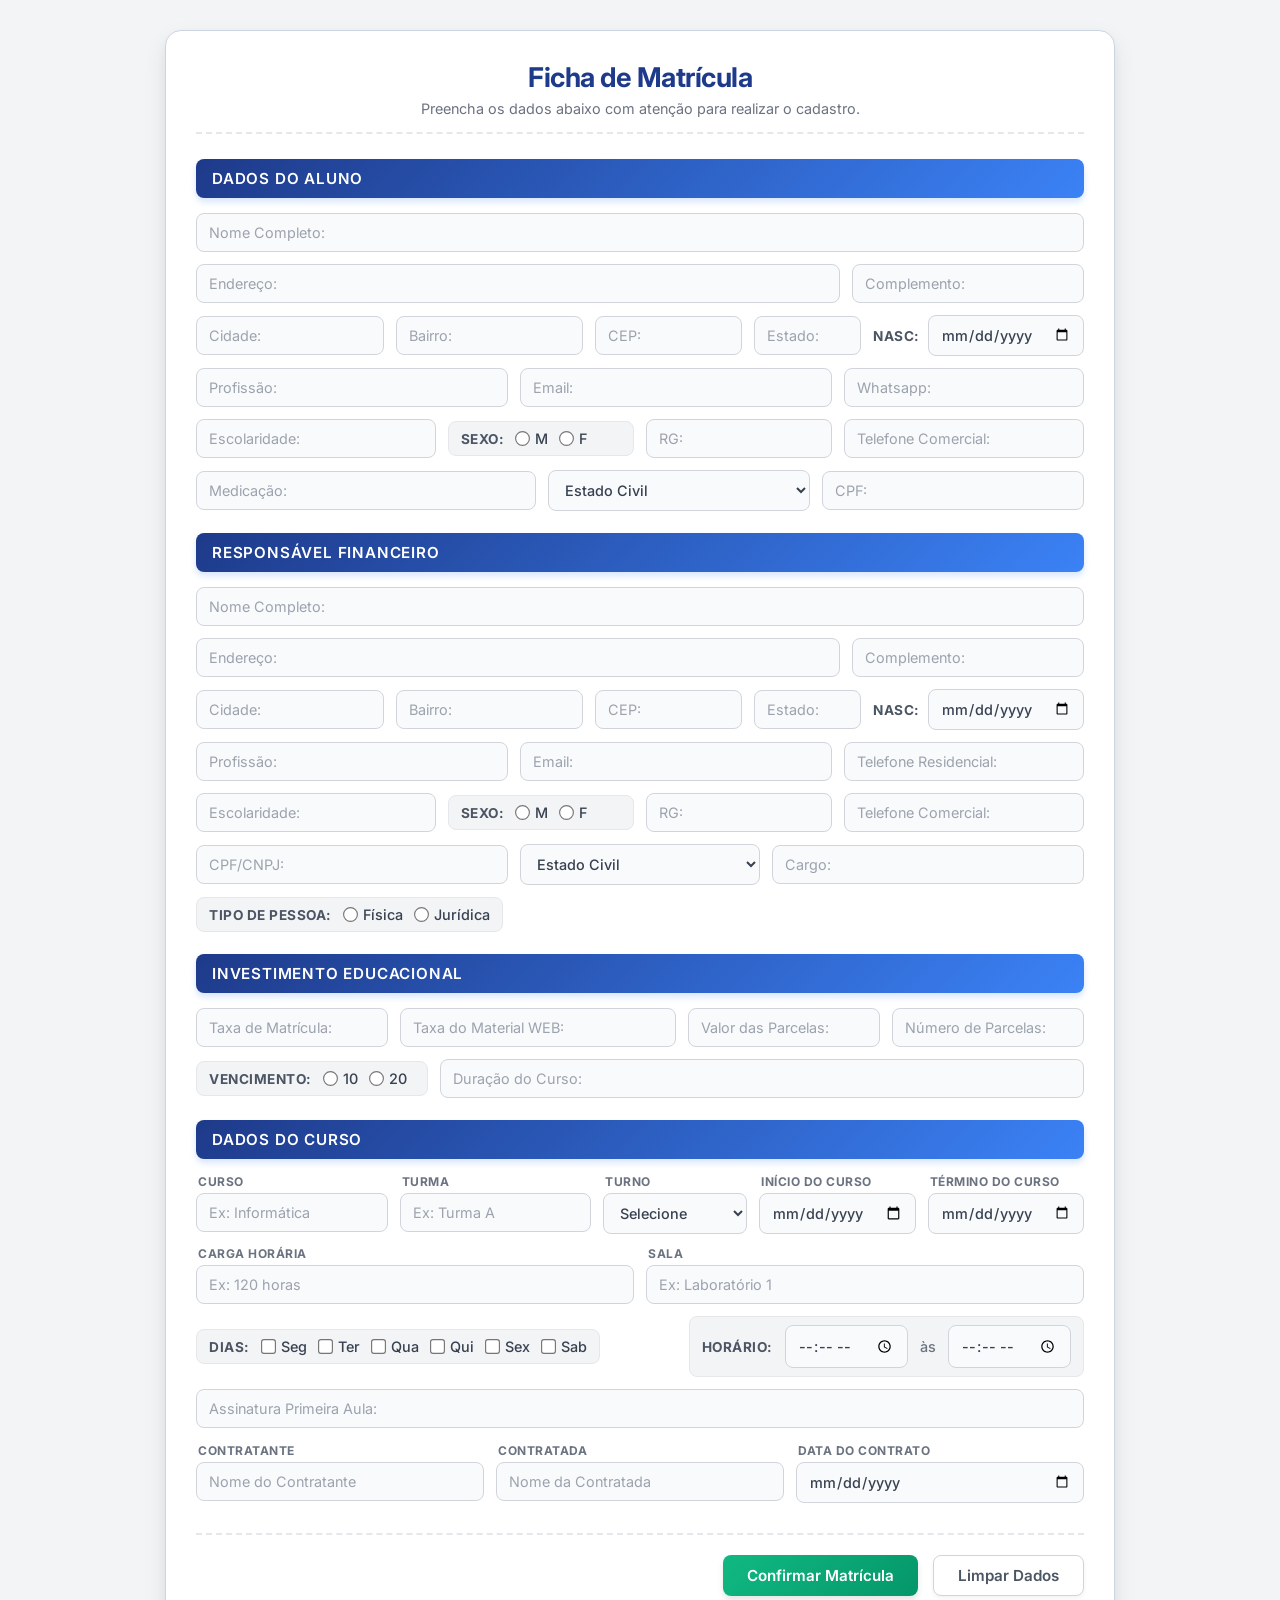
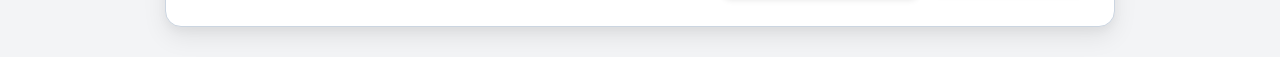
==== index.html @ 0d4e66a9 "layout 90% finalizado" ====
<!DOCTYPE html>
<html lang="pt-BR">
<head>
    <meta charset="UTF-8">
    <title>Ficha de Matrícula</title>
    <link rel="preconnect" href="https://fonts.googleapis.com">
    <link rel="preconnect" href="https://fonts.gstatic.com" crossorigin>
    <link href="https://fonts.googleapis.com/css2?family=Inter:wght@300;400;500;600;700&display=swap" rel="stylesheet">
    <link rel="stylesheet" href="css/style.css">
</head>
<body>

<form name="matricula" class="form-moderno">

    <div class="form-header">
        <h2>Ficha de Matrícula</h2>
        <p>Preencha os dados abaixo com atenção para realizar o cadastro.</p>
    </div>

    <div class="sessao">
        <h3 class="titulo-sessao">Dados do Aluno</h3>
        
        <div class="linha">
            <input type="text" placeholder="Nome Completo:" style="flex: 1;" required>
        </div>
        
        <div class="linha">
            <input type="text" placeholder="Endereço:" style="flex: 3;" required>
            <input type="text" placeholder="Complemento:" style="flex: 1;">
        </div>
        
        <div class="linha">
            <input type="text" placeholder="Cidade:" style="flex: 2;" required>
            <input type="text" placeholder="Bairro:" style="flex: 2;" required>
            <input type="text" placeholder="CEP:" style="flex: 1.5;" maxlength="9" oninput="mascaraCEP(this)">
            <input type="text" placeholder="Estado:" style="flex: 1;">
            
            <div style="flex: 1.8; display: flex; align-items: center; gap: 8px;">
                <strong class="label-destaque">Nasc:</strong>
                <input type="date" style="flex: 1;" title="Data de Nascimento" required>
            </div>
        </div>
        
        <div class="linha">
            <input type="text" placeholder="Profissão:" style="flex: 2;">
            <input type="email" placeholder="Email:" style="flex: 2;">
            <input type="text" placeholder="Whatsapp:" style="flex: 1.5;" maxlength="15" oninput="mascaraTelefone(this)" required>
        </div>
        
        <div class="linha">
            <input type="text" placeholder="Escolaridade:" style="flex: 2;" required>
            <div class="opcoes-inline" style="flex: 1.5;">
                <strong>Sexo:</strong>
                <label><input type="radio" name="sexo" required> M</label>
                <label><input type="radio" name="sexo"> F</label>
            </div>
            <input type="text" placeholder="RG:" style="flex: 1.5;" maxlength="12" oninput="mascaraRG(this)" required>
            <input type="text" placeholder="Telefone Comercial:" style="flex: 2;" maxlength="15" oninput="mascaraTelefone(this)">
        </div>

        <div class="linha">
            <input type="text" placeholder="Medicação:" style="flex: 2;">
            <select style="flex: 1.5;" required>
                <option value="" disabled selected>Estado Civil</option>
                <option value="Solteiro(a)">Solteiro(a)</option>
                <option value="Casado(a)">Casado(a)</option>
                <option value="Divorciado(a)">Divorciado(a)</option>
                <option value="Viúvo(a)">Viúvo(a)</option>
                <option value="União Estável">União Estável</option>
            </select>
            <input type="text" placeholder="CPF:" style="flex: 1.5;" maxlength="14" oninput="mascaraCPF(this)" required>
        </div>
    </div>

    <div class="sessao">
        <h3 class="titulo-sessao">Responsável Financeiro</h3>
        
        <div class="linha">
            <input type="text" placeholder="Nome Completo:" style="flex: 1;" required>
        </div>
        
        <div class="linha">
            <input type="text" placeholder="Endereço:" style="flex: 3;" required>
            <input type="text" placeholder="Complemento:" style="flex: 1;">
        </div>
        
        <div class="linha">
            <input type="text" placeholder="Cidade:" style="flex: 2;" required>
            <input type="text" placeholder="Bairro:" style="flex: 2;" required>
            <input type="text" placeholder="CEP:" style="flex: 1.5;" maxlength="9" oninput="mascaraCEP(this)">
            <input type="text" placeholder="Estado:" style="flex: 1;">
            
            <div style="flex: 1.8; display: flex; align-items: center; gap: 8px;">
                <strong class="label-destaque">Nasc:</strong>
                <input type="date" style="flex: 1;" title="Data de Nascimento" required>
            </div>
        </div>
        
        <div class="linha">
            <input type="text" placeholder="Profissão:" style="flex: 2;">
            <input type="email" placeholder="Email:" style="flex: 2;">
            <input type="text" placeholder="Telefone Residencial:" style="flex: 1.5;" maxlength="15" oninput="mascaraTelefone(this)" required>
        </div>
        
        <div class="linha">
            <input type="text" placeholder="Escolaridade:" style="flex: 2;" required>
            <div class="opcoes-inline" style="flex: 1.5;">
                <strong>Sexo:</strong>
                <label><input type="radio" name="sexo2" required> M</label>
                <label><input type="radio" name="sexo2"> F</label>
            </div>
            <input type="text" placeholder="RG:" style="flex: 1.5;" maxlength="12" oninput="mascaraRG(this)" required>
            <input type="text" placeholder="Telefone Comercial:" style="flex: 2;" maxlength="15" oninput="mascaraTelefone(this)">
        </div>

        <div class="linha">
            <input type="text" id="campoCpfCnpj" placeholder="CPF/CNPJ:" style="flex: 2;" maxlength="18" oninput="mascaraDinamica(this)" required>
            <select style="flex: 1.5;" required>
                <option value="" disabled selected>Estado Civil</option>
                <option value="Solteiro(a)">Solteiro(a)</option>
                <option value="Casado(a)">Casado(a)</option>
                <option value="Divorciado(a)">Divorciado(a)</option>
                <option value="Viúvo(a)">Viúvo(a)</option>
                <option value="União Estável">União Estável</option>
            </select>
            <input type="text" placeholder="Cargo:" style="flex: 2;">
        </div>

        <div class="linha">
            <div class="opcoes-inline">
                <strong>Tipo de Pessoa:</strong>
                <label><input type="radio" name="Pessoa" id="radioFisica"> Física</label>
                <label><input type="radio" name="Pessoa" id="radioJuridica"> Jurídica</label>
            </div>
        </div>
    </div>

    <div class="sessao">
        <h3 class="titulo-sessao">Investimento Educacional</h3>
        
        <div class="linha">
            <input type="text" inputmode="numeric" placeholder="Taxa de Matrícula:" style="flex: 1;" oninput="mascaraMoeda(this)" onkeypress="return event.charCode >= 48 && event.charCode <= 57" required>
            
            <input type="text" inputmode="numeric" placeholder="Taxa do Material WEB:" style="flex: 1.5;" oninput="mascaraMoeda(this)" onkeypress="return event.charCode >= 48 && event.charCode <= 57">
            
            <input type="text" inputmode="numeric" placeholder="Valor das Parcelas:" style="flex: 1;" oninput="mascaraMoeda(this)" onkeypress="return event.charCode >= 48 && event.charCode <= 57" required>
            
            <input type="number" placeholder="Número de Parcelas:" style="flex: 1;" required>
        </div>
        
        <div class="linha">
            <div class="opcoes-inline" style="flex: 1;">
                <strong>Vencimento:</strong>
                <label><input type="radio" name="Vencimento" required> 10</label>
                <label><input type="radio" name="Vencimento"> 20</label>
            </div>
            <input type="text" placeholder="Duração do Curso:" style="flex: 3;" required>
        </div>
    </div>

    <div class="sessao">
        <h3 class="titulo-sessao">Dados do Curso</h3>
        
        <div class="linha alinha-topo">
            <div class="bloco-label" style="flex: 2;">
                <label>Curso</label>
                <input type="text" placeholder="Ex: Informática">
            </div>
            <div class="bloco-label" style="flex: 2;">
                <label>Turma</label>
                <input type="text" placeholder="Ex: Turma A">
            </div>
            <div class="bloco-label" style="flex: 1.5;">
                <label>Turno</label>
                <select required>
                    <option value="" disabled selected>Selecione</option>
                    <option value="Manhã">Manhã</option>
                    <option value="Tarde">Tarde</option>
                    <option value="Noite">Noite</option>
                </select>
            </div>
            <div class="bloco-label" style="flex: 1.5;">
                <label>Início do Curso</label>
                <input type="date" required>
            </div>
            <div class="bloco-label" style="flex: 1.5;">
                <label>Término do Curso</label>
                <input type="date" required>
            </div>
        </div>

        <div class="linha alinha-topo">
            <div class="bloco-label" style="flex: 1;">
                <label>Carga Horária</label>
                <input type="text" placeholder="Ex: 120 horas">
            </div>
            <div class="bloco-label" style="flex: 1;">
                <label>Sala</label>
                <input type="text" placeholder="Ex: Laboratório 1">
            </div>
        </div>

        <div class="linha alinhar-cantos">
            <div class="opcoes-inline check-dias">
                <strong>Dias:</strong>
                <label><input type="checkbox" name="dias" value="Seg"> Seg</label>
                <label><input type="checkbox" name="dias" value="Ter"> Ter</label>
                <label><input type="checkbox" name="dias" value="Qua"> Qua</label>
                <label><input type="checkbox" name="dias" value="Qui"> Qui</label>
                <label><input type="checkbox" name="dias" value="Sex"> Sex</label>
                <label><input type="checkbox" name="dias" value="Sab"> Sab</label>
            </div>
            <div class="opcoes-inline">
                <strong>Horário:</strong>
                <input type="time" style="width: auto;" required> <span style="color:#6b7280; font-size:0.9em; font-weight:500;">às</span> <input type="time" style="width: auto;" required>
            </div>
        </div>

        <div class="linha">
            <input type="text" placeholder="Assinatura Primeira Aula:" style="flex: 1;">
        </div>

        <div class="linha alinha-topo" style="margin-top: 15px;">
            <div class="bloco-label" style="flex: 1;">
                <label>Contratante</label>
                <input type="text" placeholder="Nome do Contratante" required>
            </div>
            <div class="bloco-label" style="flex: 1;">
                <label>Contratada</label>
                <input type="text" placeholder="Nome da Contratada">
            </div>
            <div class="bloco-label" style="flex: 1;">
                <label>Data do Contrato</label>
                <input type="date" title="Data do Contrato" required>
            </div>
        </div>
    </div>

    <div class="buttons">
        <button type="submit" class="btn-enviar">Confirmar Matrícula</button>
        <button type="reset" class="btn-limpar">Limpar Dados</button>
    </div>

</form>

<script src="JS/script.js"></script>
</body>
</html>
---- css/style.css ----
/* =========================================
   Reset e Nova Tipografia (Inter)
   ========================================= */
* {
    box-sizing: border-box;
    margin: 0;
    padding: 0;
    font-family: 'Inter', -apple-system, BlinkMacSystemFont, "Segoe UI", Roboto, sans-serif;
}

body {
    background-color: #f3f4f6; /* Cinza bem suave e moderno */
    color: #1f2937;
    padding: 30px 15px;
    display: flex;
    justify-content: center;
}

/* =========================================
   Container Principal (Borda Nova e Compacto)
   ========================================= */
.form-moderno {
    background-color: #ffffff;
    width: 100%;
    max-width: 950px;
    border-radius: 16px; 
    border: 1px solid #cbd5e1; 
    box-shadow: 0 10px 25px rgba(0, 0, 0, 0.08), 0 4px 10px rgba(0, 0, 0, 0.04); 
    padding: 30px; 
}

/* Cabeçalho do Formulário */
.form-header {
    text-align: center;
    margin-bottom: 25px; 
    padding-bottom: 15px; 
    border-bottom: 2px dashed #e5e7eb;
}

.form-header h2 {
    color: #1e3a8a; 
    font-size: 1.7em;
    font-weight: 700;
    margin-bottom: 6px;
    letter-spacing: -0.5px;
}

.form-header p {
    color: #6b7280;
    font-size: 0.9em;
    font-weight: 400;
}

/* =========================================
   Títulos das Seções
   ========================================= */
.sessao {
    margin-bottom: 22px; 
}

.titulo-sessao {
    background: linear-gradient(135deg, #1e3a8a 0%, #3b82f6 100%);
    color: #ffffff;
    padding: 10px 16px; 
    font-size: 0.95em;
    font-weight: 600;
    border-radius: 8px;
    text-transform: uppercase;
    letter-spacing: 0.8px;
    margin-bottom: 15px; 
    box-shadow: 0 4px 6px rgba(59, 130, 246, 0.2); 
}

/* =========================================
   Sistema de Linhas
   ========================================= */
.linha {
    display: flex;
    gap: 12px; 
    margin-bottom: 12px; 
    align-items: center;
    width: 100%;
}

.alinha-topo {
    align-items: flex-start;
}

.alinhar-cantos {
    justify-content: space-between; 
}

/* =========================================
   Estilização dos Campos (Inputs Modernos)
   ========================================= */
input[type="text"],
input[type="email"],
input[type="date"],
input[type="time"],
input[type="number"],
select {
    padding: 10px 12px; 
    border: 1px solid #d1d5db; 
    border-radius: 8px; 
    background-color: #f9fafb; 
    color: #374151;
    font-size: 0.9em;
    font-weight: 500;
    transition: all 0.25s ease;
    width: 100%;
}

::placeholder {
    color: #9ca3af;
    font-weight: 400;
}

/* Efeito Glow ao clicar */
input[type="text"]:focus,
input[type="email"]:focus,
input[type="date"]:focus,
input[type="time"]:focus,
input[type="number"]:focus,
select:focus {
    border-color: #3b82f6;
    outline: none;
    box-shadow: 0 0 0 4px rgba(59, 130, 246, 0.15);
    background-color: #ffffff;
}

/* =========================================
   Radios, Checkboxes e Textos de Apoio
   ========================================= */
.opcoes-inline {
    display: flex;
    align-items: center;
    gap: 12px;
    flex-wrap: wrap;
    background: #f3f4f6; 
    padding: 8px 12px; 
    border-radius: 8px;
    border: 1px solid #e5e7eb;
}

.opcoes-inline strong, .label-destaque {
    color: #4b5563;
    font-size: 0.85em;
    font-weight: 700;
    text-transform: uppercase;
    letter-spacing: 0.5px;
}

.opcoes-inline label {
    display: flex;
    align-items: center;
    gap: 6px;
    font-size: 0.9em;
    color: #374151;
    font-weight: 500;
    cursor: pointer;
}

input[type="radio"],
input[type="checkbox"] {
    transform: scale(1.15);
    cursor: pointer;
    margin: 0;
    accent-color: #3b82f6; 
}

/* =========================================
   Blocos com Labels Em cima
   ========================================= */
.bloco-label {
    display: flex;
    flex-direction: column;
    gap: 4px; 
}

.bloco-label label {
    font-size: 0.75em;
    font-weight: 700;
    color: #6b7280;
    text-transform: uppercase;
    letter-spacing: 0.5px;
    padding-left: 2px;
}

/* =========================================
   Botões Premium
   ========================================= */
.buttons {
    display: flex;
    justify-content: flex-end;
    gap: 15px;
    margin-top: 30px; 
    padding-top: 20px;
    border-top: 2px dashed #e5e7eb;
}

.buttons button {
    padding: 10px 24px; 
    font-size: 0.95em;
    font-weight: 600;
    border: none;
    border-radius: 8px;
    cursor: pointer;
    transition: all 0.3s ease;
    box-shadow: 0 4px 6px rgba(0, 0, 0, 0.1);
}

.buttons button:active {
    transform: translateY(2px);
    box-shadow: 0 2px 4px rgba(0, 0, 0, 0.1);
}

.btn-enviar {
    background: linear-gradient(135deg, #10b981 0%, #059669 100%);
    color: white;
}

.btn-enviar:hover {
    box-shadow: 0 6px 12px rgba(16, 185, 129, 0.3);
    filter: brightness(1.1);
}

.btn-limpar {
    background: #ffffff;
    color: #4b5563;
    border: 1px solid #d1d5db !important;
    box-shadow: 0 2px 4px rgba(0, 0, 0, 0.05) !important;
}

.btn-limpar:hover {
    background: #f9fafb;
    color: #1f2937;
    border-color: #9ca3af !important;
}
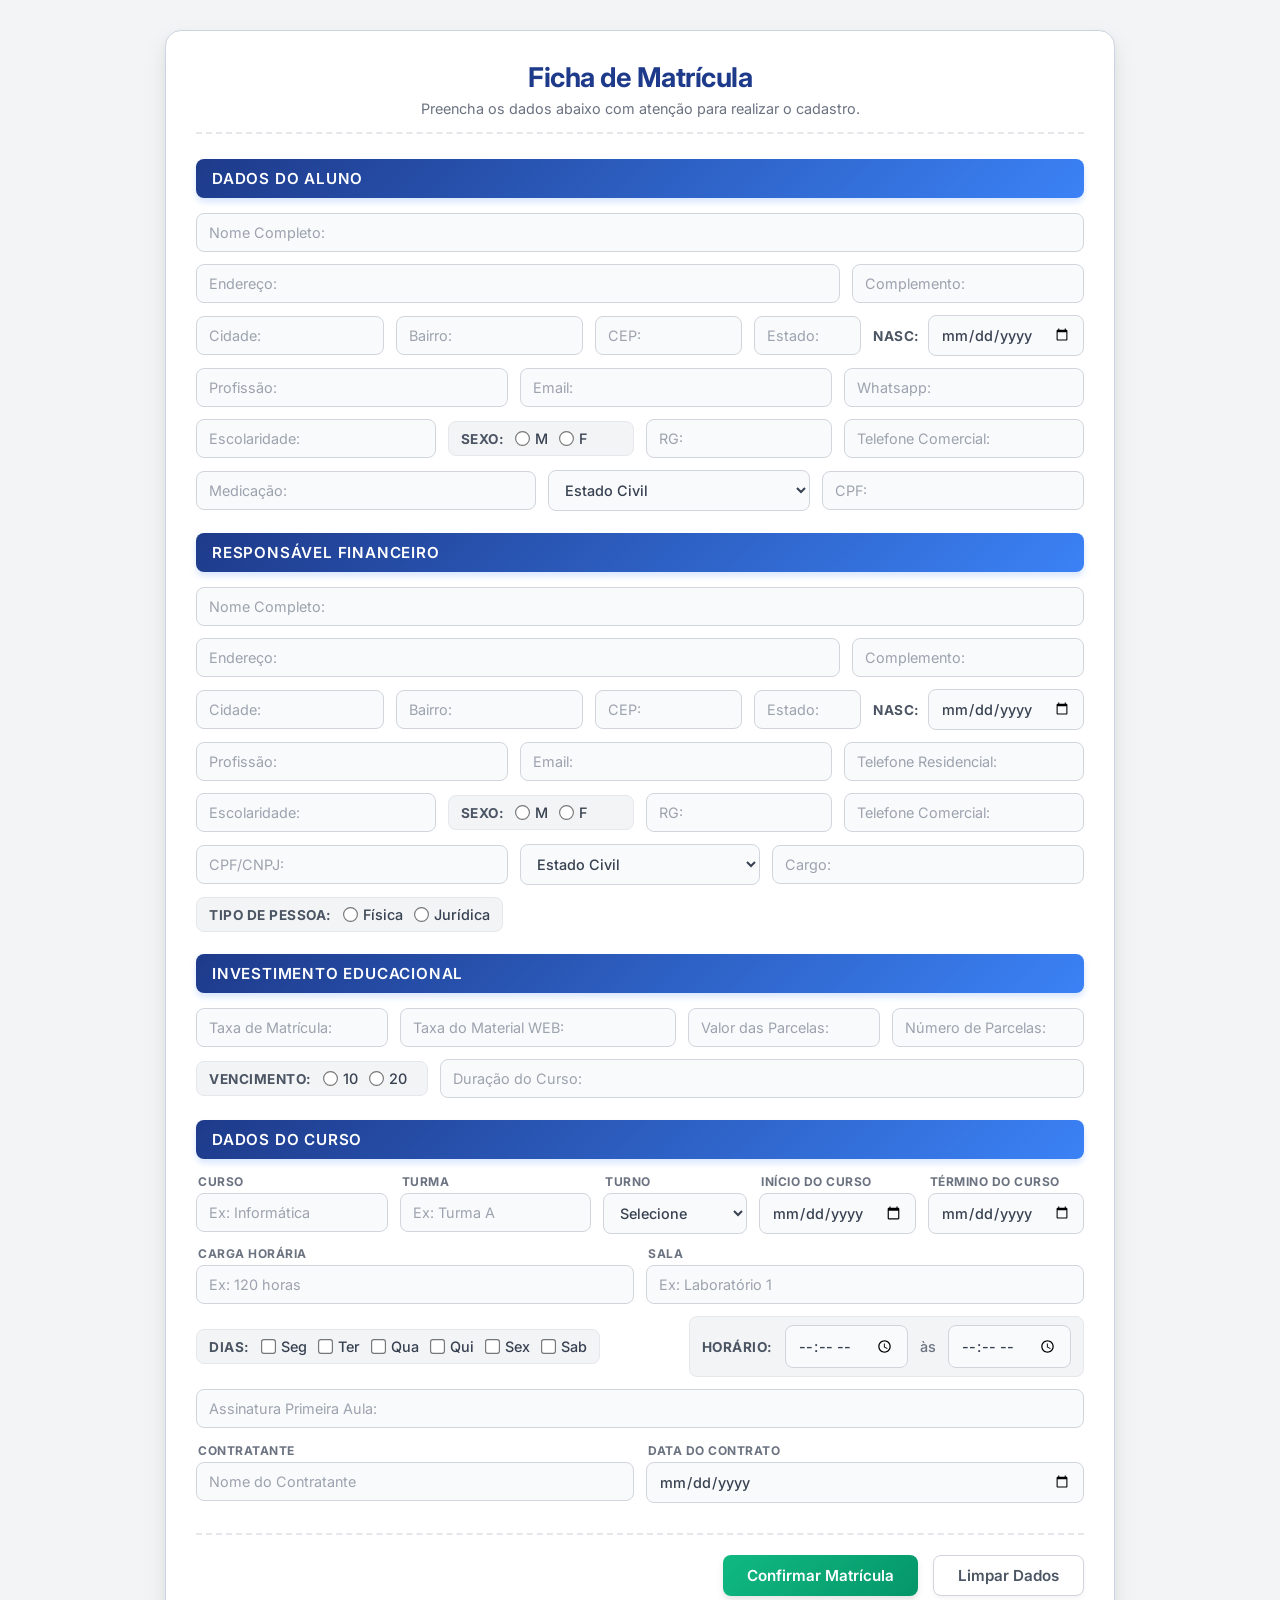
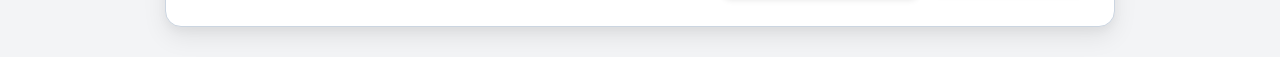
==== commit 70ea28f5: "frontend aparentemente terminado" ====
--- a/index.html
+++ b/index.html
@@ -10,7 +10,7 @@
 </head>
 <body>
 
-<form name="matricula" class="form-moderno">
+<form name="matricula" class="form-moderno" method="POST">
 
     <div class="form-header">
         <h2>Ficha de Matrícula</h2>
@@ -21,46 +21,46 @@
         <h3 class="titulo-sessao">Dados do Aluno</h3>
         
         <div class="linha">
-            <input type="text" placeholder="Nome Completo:" style="flex: 1;" required>
-        </div>
-        
-        <div class="linha">
-            <input type="text" placeholder="Endereço:" style="flex: 3;" required>
-            <input type="text" placeholder="Complemento:" style="flex: 1;">
-        </div>
-        
-        <div class="linha">
-            <input type="text" placeholder="Cidade:" style="flex: 2;" required>
-            <input type="text" placeholder="Bairro:" style="flex: 2;" required>
-            <input type="text" placeholder="CEP:" style="flex: 1.5;" maxlength="9" oninput="mascaraCEP(this)">
-            <input type="text" placeholder="Estado:" style="flex: 1;">
+            <input type="text" name="nome_aluno" placeholder="Nome Completo:" style="flex: 1;" required>
+        </div>
+        
+        <div class="linha">
+            <input type="text" name="endereco_aluno" placeholder="Endereço:" style="flex: 3;" required>
+            <input type="text" name="complemento_aluno" placeholder="Complemento:" style="flex: 1;">
+        </div>
+        
+        <div class="linha">
+            <input type="text" name="cidade_aluno" placeholder="Cidade:" style="flex: 2;" required>
+            <input type="text" name="bairro_aluno" placeholder="Bairro:" style="flex: 2;" required>
+            <input type="text" name="cep_aluno" placeholder="CEP:" style="flex: 1.5;" maxlength="9" oninput="mascaraCEP(this)">
+            <input type="text" name="estado_aluno" placeholder="Estado:" style="flex: 1;">
             
             <div style="flex: 1.8; display: flex; align-items: center; gap: 8px;">
                 <strong class="label-destaque">Nasc:</strong>
-                <input type="date" style="flex: 1;" title="Data de Nascimento" required>
-            </div>
-        </div>
-        
-        <div class="linha">
-            <input type="text" placeholder="Profissão:" style="flex: 2;">
-            <input type="email" placeholder="Email:" style="flex: 2;">
-            <input type="text" placeholder="Whatsapp:" style="flex: 1.5;" maxlength="15" oninput="mascaraTelefone(this)" required>
-        </div>
-        
-        <div class="linha">
-            <input type="text" placeholder="Escolaridade:" style="flex: 2;" required>
+                <input type="date" name="data_nasc_aluno" style="flex: 1;" title="Data de Nascimento" required>
+            </div>
+        </div>
+        
+        <div class="linha">
+            <input type="text" name="profissao_aluno" placeholder="Profissão:" style="flex: 2;">
+            <input type="email" name="email_aluno" placeholder="Email:" style="flex: 2;">
+            <input type="text" name="whatsapp_aluno" placeholder="Whatsapp:" style="flex: 1.5;" maxlength="15" oninput="mascaraTelefone(this)" required>
+        </div>
+        
+        <div class="linha">
+            <input type="text" name="escolaridade_aluno" placeholder="Escolaridade:" style="flex: 2;" required>
             <div class="opcoes-inline" style="flex: 1.5;">
                 <strong>Sexo:</strong>
-                <label><input type="radio" name="sexo" required> M</label>
-                <label><input type="radio" name="sexo"> F</label>
-            </div>
-            <input type="text" placeholder="RG:" style="flex: 1.5;" maxlength="12" oninput="mascaraRG(this)" required>
-            <input type="text" placeholder="Telefone Comercial:" style="flex: 2;" maxlength="15" oninput="mascaraTelefone(this)">
-        </div>
-
-        <div class="linha">
-            <input type="text" placeholder="Medicação:" style="flex: 2;">
-            <select style="flex: 1.5;" required>
+                <label><input type="radio" name="sexo_aluno" value="M" required> M</label>
+                <label><input type="radio" name="sexo_aluno" value="F"> F</label>
+            </div>
+            <input type="text" name="rg_aluno" placeholder="RG:" style="flex: 1.5;" maxlength="12" oninput="mascaraRG(this)" required>
+            <input type="text" name="tel_comercial_aluno" placeholder="Telefone Comercial:" style="flex: 2;" maxlength="15" oninput="mascaraTelefone(this)">
+        </div>
+
+        <div class="linha">
+            <input type="text" name="medicacao_aluno" placeholder="Medicação:" style="flex: 2;">
+            <select name="estado_civil_aluno" style="flex: 1.5;" required>
                 <option value="" disabled selected>Estado Civil</option>
                 <option value="Solteiro(a)">Solteiro(a)</option>
                 <option value="Casado(a)">Casado(a)</option>
@@ -68,7 +68,7 @@
                 <option value="Viúvo(a)">Viúvo(a)</option>
                 <option value="União Estável">União Estável</option>
             </select>
-            <input type="text" placeholder="CPF:" style="flex: 1.5;" maxlength="14" oninput="mascaraCPF(this)" required>
+            <input type="text" name="cpf_aluno" placeholder="CPF:" style="flex: 1.5;" maxlength="14" oninput="mascaraCPF(this)" required>
         </div>
     </div>
 
@@ -76,46 +76,46 @@
         <h3 class="titulo-sessao">Responsável Financeiro</h3>
         
         <div class="linha">
-            <input type="text" placeholder="Nome Completo:" style="flex: 1;" required>
-        </div>
-        
-        <div class="linha">
-            <input type="text" placeholder="Endereço:" style="flex: 3;" required>
-            <input type="text" placeholder="Complemento:" style="flex: 1;">
-        </div>
-        
-        <div class="linha">
-            <input type="text" placeholder="Cidade:" style="flex: 2;" required>
-            <input type="text" placeholder="Bairro:" style="flex: 2;" required>
-            <input type="text" placeholder="CEP:" style="flex: 1.5;" maxlength="9" oninput="mascaraCEP(this)">
-            <input type="text" placeholder="Estado:" style="flex: 1;">
+            <input type="text" name="nome_responsavel" placeholder="Nome Completo:" style="flex: 1;" required>
+        </div>
+        
+        <div class="linha">
+            <input type="text" name="endereco_responsavel" placeholder="Endereço:" style="flex: 3;" required>
+            <input type="text" name="complemento_responsavel" placeholder="Complemento:" style="flex: 1;">
+        </div>
+        
+        <div class="linha">
+            <input type="text" name="cidade_responsavel" placeholder="Cidade:" style="flex: 2;" required>
+            <input type="text" name="bairro_responsavel" placeholder="Bairro:" style="flex: 2;" required>
+            <input type="text" name="cep_responsavel" placeholder="CEP:" style="flex: 1.5;" maxlength="9" oninput="mascaraCEP(this)">
+            <input type="text" name="estado_responsavel" placeholder="Estado:" style="flex: 1;">
             
             <div style="flex: 1.8; display: flex; align-items: center; gap: 8px;">
                 <strong class="label-destaque">Nasc:</strong>
-                <input type="date" style="flex: 1;" title="Data de Nascimento" required>
-            </div>
-        </div>
-        
-        <div class="linha">
-            <input type="text" placeholder="Profissão:" style="flex: 2;">
-            <input type="email" placeholder="Email:" style="flex: 2;">
-            <input type="text" placeholder="Telefone Residencial:" style="flex: 1.5;" maxlength="15" oninput="mascaraTelefone(this)" required>
-        </div>
-        
-        <div class="linha">
-            <input type="text" placeholder="Escolaridade:" style="flex: 2;" required>
+                <input type="date" name="data_nasc_responsavel" style="flex: 1;" title="Data de Nascimento" required>
+            </div>
+        </div>
+        
+        <div class="linha">
+            <input type="text" name="profissao_responsavel" placeholder="Profissão:" style="flex: 2;">
+            <input type="email" name="email_responsavel" placeholder="Email:" style="flex: 2;">
+            <input type="text" name="tel_residencial" placeholder="Telefone Residencial:" style="flex: 1.5;" maxlength="15" oninput="mascaraTelefone(this)" required>
+        </div>
+        
+        <div class="linha">
+            <input type="text" name="escolaridade_responsavel" placeholder="Escolaridade:" style="flex: 2;" required>
             <div class="opcoes-inline" style="flex: 1.5;">
                 <strong>Sexo:</strong>
-                <label><input type="radio" name="sexo2" required> M</label>
-                <label><input type="radio" name="sexo2"> F</label>
-            </div>
-            <input type="text" placeholder="RG:" style="flex: 1.5;" maxlength="12" oninput="mascaraRG(this)" required>
-            <input type="text" placeholder="Telefone Comercial:" style="flex: 2;" maxlength="15" oninput="mascaraTelefone(this)">
-        </div>
-
-        <div class="linha">
-            <input type="text" id="campoCpfCnpj" placeholder="CPF/CNPJ:" style="flex: 2;" maxlength="18" oninput="mascaraDinamica(this)" required>
-            <select style="flex: 1.5;" required>
+                <label><input type="radio" name="sexo_responsavel" value="M" required> M</label>
+                <label><input type="radio" name="sexo_responsavel" value="F"> F</label>
+            </div>
+            <input type="text" name="rg_responsavel" placeholder="RG:" style="flex: 1.5;" maxlength="12" oninput="mascaraRG(this)" required>
+            <input type="text" name="tel_comercial_responsavel" placeholder="Telefone Comercial:" style="flex: 2;" maxlength="15" oninput="mascaraTelefone(this)">
+        </div>
+
+        <div class="linha">
+            <input type="text" name="cpf_cnpj_responsavel" id="campoCpfCnpj" placeholder="CPF/CNPJ:" style="flex: 2;" maxlength="18" oninput="mascaraDinamica(this)" required>
+            <select name="estado_civil_responsavel" style="flex: 1.5;" required>
                 <option value="" disabled selected>Estado Civil</option>
                 <option value="Solteiro(a)">Solteiro(a)</option>
                 <option value="Casado(a)">Casado(a)</option>
@@ -123,7 +123,7 @@
                 <option value="Viúvo(a)">Viúvo(a)</option>
                 <option value="União Estável">União Estável</option>
             </select>
-            <input type="text" placeholder="Cargo:" style="flex: 2;">
+            <input type="text" name="cargo_responsavel" placeholder="Cargo:" style="flex: 2;">
         </div>
 
         <div class="linha">
@@ -139,22 +139,22 @@
         <h3 class="titulo-sessao">Investimento Educacional</h3>
         
         <div class="linha">
-            <input type="text" inputmode="numeric" placeholder="Taxa de Matrícula:" style="flex: 1;" oninput="mascaraMoeda(this)" onkeypress="return event.charCode >= 48 && event.charCode <= 57" required>
-            
-            <input type="text" inputmode="numeric" placeholder="Taxa do Material WEB:" style="flex: 1.5;" oninput="mascaraMoeda(this)" onkeypress="return event.charCode >= 48 && event.charCode <= 57">
-            
-            <input type="text" inputmode="numeric" placeholder="Valor das Parcelas:" style="flex: 1;" oninput="mascaraMoeda(this)" onkeypress="return event.charCode >= 48 && event.charCode <= 57" required>
-            
-            <input type="number" placeholder="Número de Parcelas:" style="flex: 1;" required>
+            <input type="text" name="taxa_matricula" inputmode="numeric" placeholder="Taxa de Matrícula:" style="flex: 1;" oninput="mascaraMoeda(this)" onkeypress="return event.charCode >= 48 && event.charCode <= 57" required>
+            
+            <input type="text" name="taxa_material" inputmode="numeric" placeholder="Taxa do Material WEB:" style="flex: 1.5;" oninput="mascaraMoeda(this)" onkeypress="return event.charCode >= 48 && event.charCode <= 57">
+            
+            <input type="text" name="valor_parcela" inputmode="numeric" placeholder="Valor das Parcelas:" style="flex: 1;" oninput="mascaraMoeda(this)" onkeypress="return event.charCode >= 48 && event.charCode <= 57" required>
+            
+            <input type="number" name="num_parcelas" placeholder="Número de Parcelas:" style="flex: 1;" required>
         </div>
         
         <div class="linha">
             <div class="opcoes-inline" style="flex: 1;">
                 <strong>Vencimento:</strong>
-                <label><input type="radio" name="Vencimento" required> 10</label>
-                <label><input type="radio" name="Vencimento"> 20</label>
-            </div>
-            <input type="text" placeholder="Duração do Curso:" style="flex: 3;" required>
+                <label><input type="radio" name="vencimento" value="10" required> 10</label>
+                <label><input type="radio" name="vencimento" value="20"> 20</label>
+            </div>
+            <input type="text" name="duracao_curso" placeholder="Duração do Curso:" style="flex: 3;" required>
         </div>
     </div>
 
@@ -164,15 +164,15 @@
         <div class="linha alinha-topo">
             <div class="bloco-label" style="flex: 2;">
                 <label>Curso</label>
-                <input type="text" placeholder="Ex: Informática">
+                <input type="text" name="nome_curso" placeholder="Ex: Informática">
             </div>
             <div class="bloco-label" style="flex: 2;">
                 <label>Turma</label>
-                <input type="text" placeholder="Ex: Turma A">
+                <input type="text" name="turma" placeholder="Ex: Turma A">
             </div>
             <div class="bloco-label" style="flex: 1.5;">
                 <label>Turno</label>
-                <select required>
+                <select name="turno" required>
                     <option value="" disabled selected>Selecione</option>
                     <option value="Manhã">Manhã</option>
                     <option value="Tarde">Tarde</option>
@@ -181,22 +181,22 @@
             </div>
             <div class="bloco-label" style="flex: 1.5;">
                 <label>Início do Curso</label>
-                <input type="date" required>
+                <input type="date" name="inicio_curso" required>
             </div>
             <div class="bloco-label" style="flex: 1.5;">
                 <label>Término do Curso</label>
-                <input type="date" required>
+                <input type="date" name="termino_curso" required>
             </div>
         </div>
 
         <div class="linha alinha-topo">
             <div class="bloco-label" style="flex: 1;">
                 <label>Carga Horária</label>
-                <input type="text" placeholder="Ex: 120 horas">
+                <input type="text" name="carga_horaria" placeholder="Ex: 120 horas">
             </div>
             <div class="bloco-label" style="flex: 1;">
                 <label>Sala</label>
-                <input type="text" placeholder="Ex: Laboratório 1">
+                <input type="text" name="sala" placeholder="Ex: Laboratório 1">
             </div>
         </div>
 
@@ -212,26 +212,23 @@
             </div>
             <div class="opcoes-inline">
                 <strong>Horário:</strong>
-                <input type="time" style="width: auto;" required> <span style="color:#6b7280; font-size:0.9em; font-weight:500;">às</span> <input type="time" style="width: auto;" required>
-            </div>
-        </div>
-
-        <div class="linha">
-            <input type="text" placeholder="Assinatura Primeira Aula:" style="flex: 1;">
+                <input type="time" name="hora_inicio" style="width: auto;" required> <span style="color:#6b7280; font-size:0.9em; font-weight:500;">às</span> <input type="time" name="hora_termino" style="width: auto;" required>
+            </div>
+        </div>
+
+        <div class="linha">
+            <input type="text" name="assinatura_primeira_aula" placeholder="Assinatura Primeira Aula:" style="flex: 1;">
         </div>
 
         <div class="linha alinha-topo" style="margin-top: 15px;">
             <div class="bloco-label" style="flex: 1;">
                 <label>Contratante</label>
-                <input type="text" placeholder="Nome do Contratante" required>
-            </div>
-            <div class="bloco-label" style="flex: 1;">
-                <label>Contratada</label>
-                <input type="text" placeholder="Nome da Contratada">
-            </div>
+                <input type="text" name="contratante" placeholder="Nome do Contratante" required>
+            </div>
+          
             <div class="bloco-label" style="flex: 1;">
                 <label>Data do Contrato</label>
-                <input type="date" title="Data do Contrato" required>
+                <input type="date" name="data_contrato" title="Data do Contrato" required>
             </div>
         </div>
     </div>
